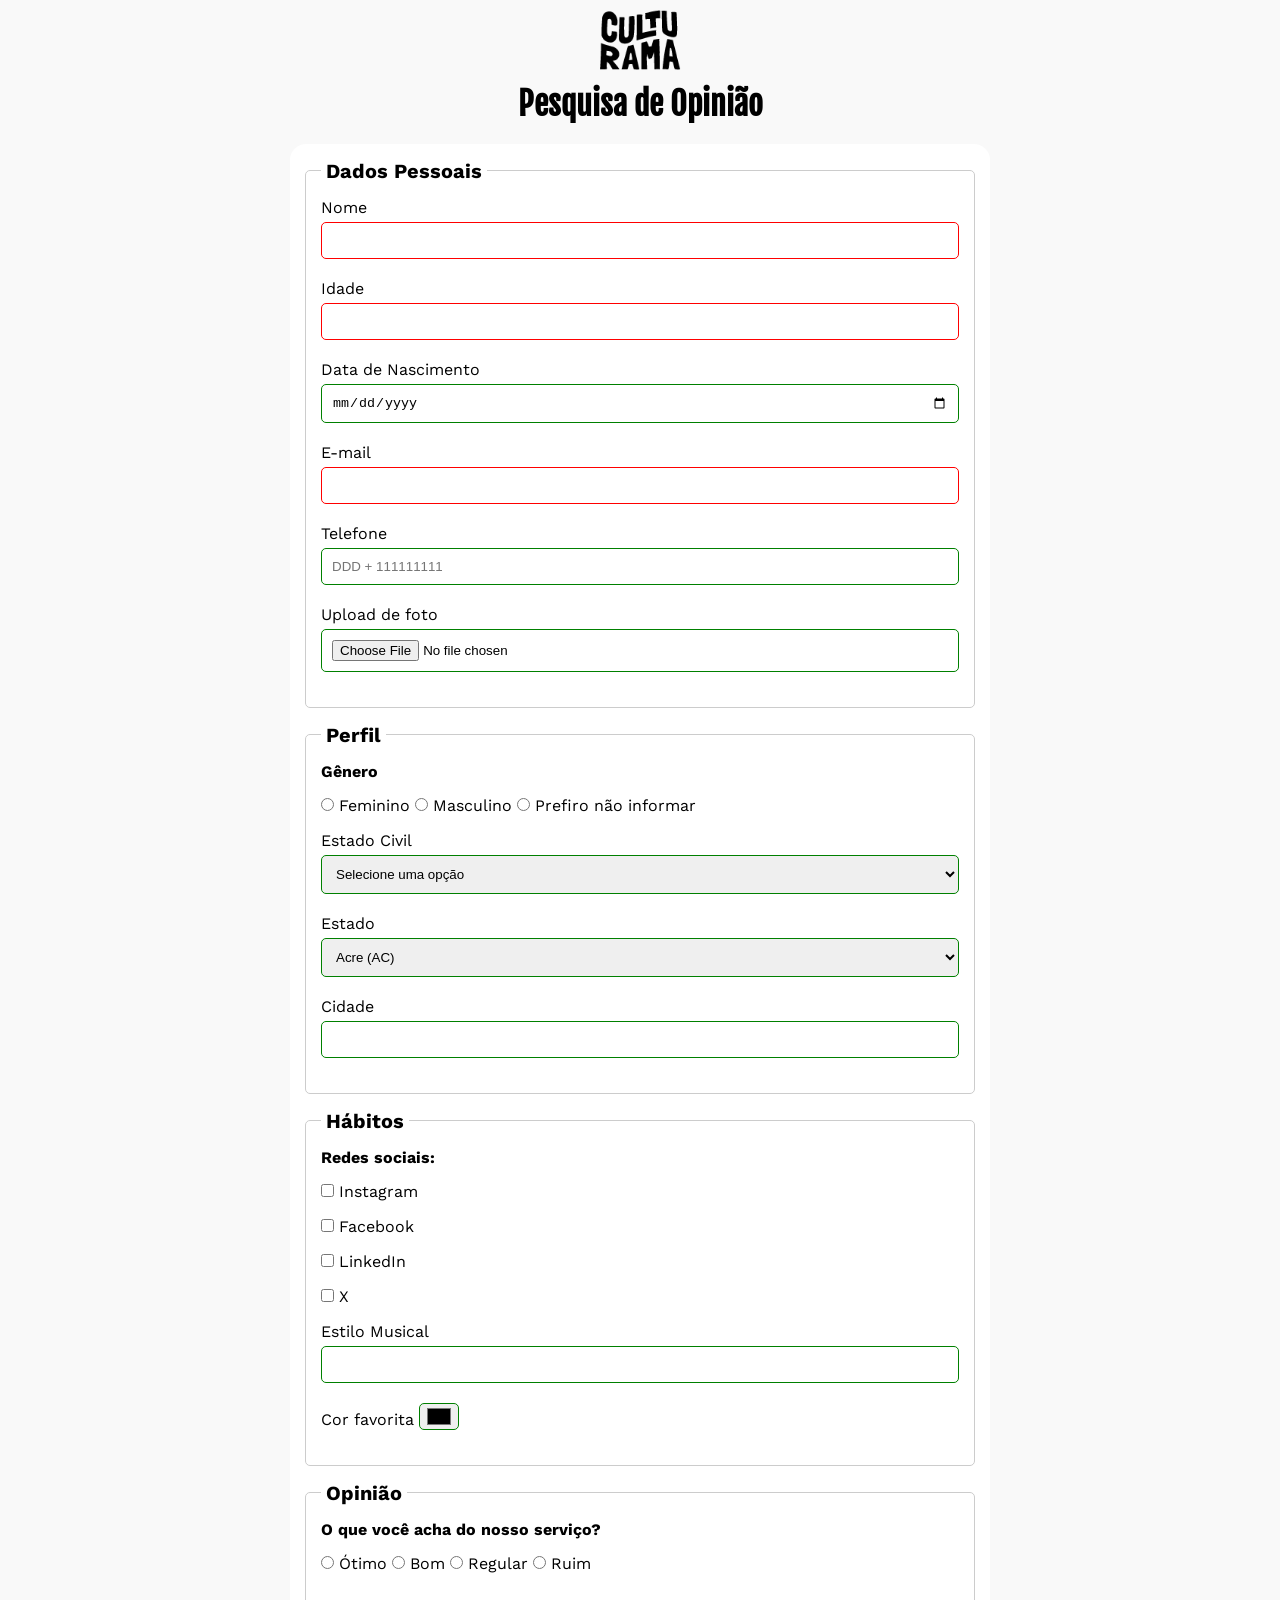
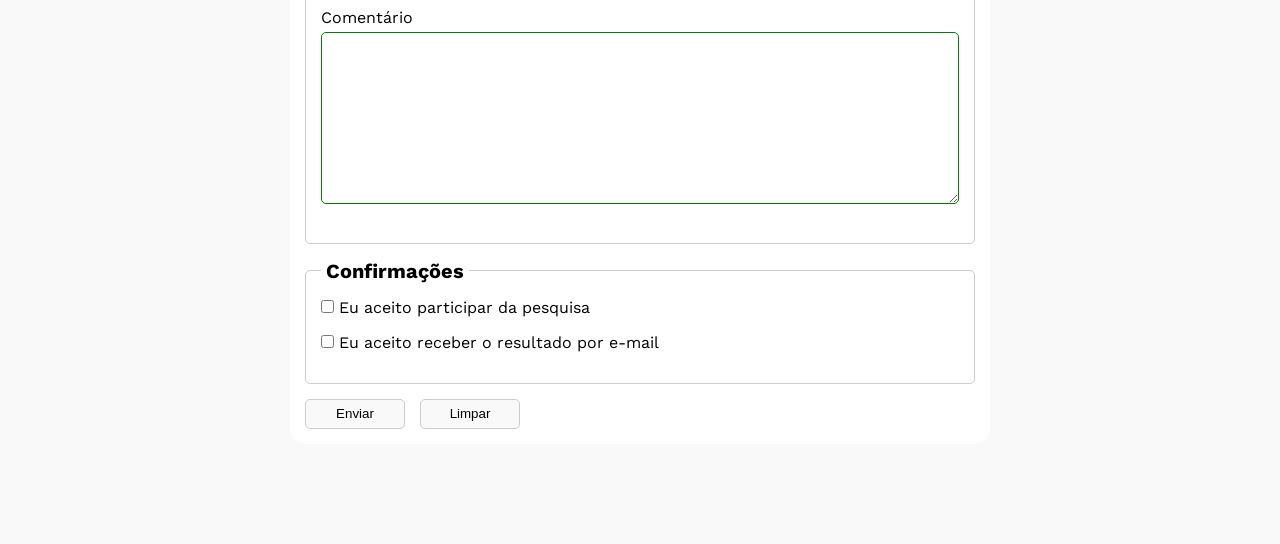
==== index.html @ ff79893f "Fix image source path in index.html" ====
<!DOCTYPE html>
<html lang="pt-br">
<head>
    <meta charset="UTF-8">
    <meta name="viewport" content="width=device-width, initial-scale=1.0">
    <link rel="stylesheet" href="css/style.css">
    <link rel="shortcut icon" href="culturama-favico.png" type="image/x-icon">
    <title>Pesquisa culturama</title>
</head>
<body>
    <header>
        <img src="img/logo-culturama.png" alt="logo da empresa culturama">
        <h1>Pesquisa de Opinião</h1>
    </header>
    <main>
        <section>
            <form action="sucesso.html" method="">

                <fieldset>
                    <legend>Dados Pessoais</legend>
                    
                    <label for="name">Nome</label>
                    <input id="name" type="text" name="userName" id="name" required>
                    <br>
                    
                    <label for="age">Idade</label>
                    <input id="age" type="number" name="userAge" required min="12" max="100">
                    <br>
                    
                    <label for="birthDate">Data de Nascimento</label>
                    <input id="birthDate" type="date" name="userBirthDate">
                    <br>

                    <label for="email">E-mail</label>
                    <input id="email" type="email" name="userEmail" required>
                    <br>

                    <label for="phoneNumber">Telefone</label>
                    <input id="phoneNumber" type="tel" name="userPhoneNumber" pattern="[0-9]{11}" placeholder="DDD + 111111111">
                    <br>

                    <label for="image">Upload de foto</label>
                    <input id="image" type="file" accept="image/*" name="userImage">
                    <br>

                </fieldset>

                <fieldset>
                    <legend>Perfil</legend>

                    <p>Gênero</p>
                    
                    <input id="genderFemale" type="radio" name="userGender" value="female">
                    <label for="genderFemale">Feminino</label>

                    <input id="genderMale" type="radio" name="userGender" value="male">
                    <label for="genderMale">Masculino</label>

                    <input id="genderNotInformed"  type="radio" name="userGender" value="notInformed">
                    <label for="genderNotInformed">Prefiro não informar</label>
                    <br>

                    <label for="userMaritalStatus">Estado Civil</label>
                    <select name="userMaritalStatus" id="" required>
                        <option value="notInformed">Selecione uma opção</option>
                        <option value="solteiro">Solteiro</option>
                        <option value="casado">União estável</option>
                        <option value="divorciado">Divorciado</option>
                    </select>

                    <label for="userState">Estado</label>
                    <select name="UserState" id="">
                        <option value="ac">Acre (AC)</option>
                        <option value="al">Alagoas (AL)</option>
                        <option value="ap">Amapá (AP)</option>
                        <option value="am">Amazonas (AM)</option>
                        <option value="ba">Bahia (BA)</option>
                        <option value="ce">Ceará (CE)</option>
                        <option value="df">Distrito Federal (DF)</option>
                        <option value="es">Espírito Santo (ES)</option>
                        <option value="go">Goiás (GO)</option>
                        <option value="ma">Maranhão (MA)</option>
                        <option value="mt">Mato Grosso (MT)</option>
                        <option value="ms">Mato Grosso do Sul (MS)</option>
                        <option value="mg">Minas Gerais (MG)</option>
                        <option value="pa">Pará (PA)</option>
                        <option value="pb">Paraíba (PB)</option>
                        <option value="pr">Paraná (PR)</option>
                        <option value="pe">Pernambuco (PE)</option>
                        <option value="pi">Piauí (PI)</option>
                        <option value="rj">Rio de Janeiro (RJ)</option>
                        <option value="rn">Rio Grande do Norte (RN)</option>
                        <option value="rs">Rio Grande do Sul (RS)</option>
                        <option value="ro">Rondônia (RO)</option>
                        <option value="rr">Roraima (RR)</option>
                        <option value="sc">Santa Catarina (SC)</option>
                        <option value="sp">São Paulo (SP)</option>
                        <option value="se">Sergipe (SE)</option>
                        <option value="to">Tocantins (TO)</option>
                    </select>
                    <br>
                    
                    <label for="city">Cidade</label>
                    <input type="text" name="userCity" id="city">
                </fieldset>
            
                <fieldset>
                    <legend>Hábitos</legend>

                    <p>Redes sociais:</p>
                    <input id="ig" type="checkbox" name="userSocial" value="instagram">
                    <label for="ig">Instagram</label>
                    <br>

                    <input id="fb" type="checkbox" name="userSocial" value="facebook">
                    <label for="fb">Facebook</label>
                    <br>

                    <input id="lkd" type="checkbox" name="userSocial" value="linkedin">
                    <label for="lkd">LinkedIn</label>
                    <br>

                    <input id="x" type="checkbox" name="userSocial" value="x">
                    <label for="x">X</label>
                    <br>

                    <label for="musicStyle">Estilo Musical</label>
                    <input list="styleTypes" id="musicStyle" type="text">
                    <datalist id="styleTypes">
                        <option value="rock">
                        <option value="pop">
                        <option value="samba">
                        <option value="sertanejo">
                    </datalist>
                    <br>
                    <label for="favoriteColor">Cor favorita</label>
                    <input type="color" name="userFavoriteColor" id="favoriteColor">
                </fieldset>

                <fieldset>
                    <legend>Opinião</legend>

                    <p>O que você acha do nosso serviço? </p>
                    <input id="great" type="radio" name="userSatisfaction" value="great">
                    <label for="great">Ótimo</label>
                
                    <input id="ok" type="radio" name="userSatisfaction" value="ok">
                    <label for="ok">Bom</label>
                    
                    <input id="regular" type="radio" name="userSatisfaction" value="regular">
                    <label for="regular">Regular</label>
                
                    <input id="bad" type="radio" name="userSatisfaction" value="bad">
                    <label for="bad">Ruim</label>
                    <br>
                    <br>

                    <label for="comment">Comentário</label>
                    <br>
                    <textarea name="userComment" id="comment" cols="30" rows="10"></textarea>
                </fieldset>

                <fieldset>
                    <legend>Confirmações</legend>

                    <input type="checkbox" name="userLgpd" id="userLgpdTerm" value="accepted" required>
                    <label for="userLgpdTerm">Eu aceito participar da pesquisa</label>
                    <br>
                    <input type="checkbox" name="userGetResult" id="getResult">
                    <label for="userLgpdTerm">Eu aceito receber o resultado por e-mail</label>
                </fieldset>

            
                <button type="submit">Enviar</button>
                <button type="reset">Limpar</button>
        
            </form>
        </section>
    </main>
</body>
</html>
---- css/style.css ----
@import url('https://fonts.googleapis.com/css2?family=Fjalla+One&family=Work+Sans:ital@0;1&display=swap');

*{
    margin: 0;
    padding: 0;
    box-sizing: border-box;

}
body{
    background-color: #f9f9f9;
    font-family: "Work Sans", sans-serif;
}
main{
    width: 100%;
    max-width: 700px;
    margin: 0 auto;
}
header{
    text-align: center;
    margin-bottom: 20px;
}
img{
    width: 100px;
}
h1{
    font-family: "Fjalla One", sans-serif;
}

form{
    background-color: #FFFFFF;
    padding: 15px;
    border-radius: 16px;
    margin-bottom: 100px;
}
fieldset{
    padding: 15px;
    border: 1px solid #cccccc;
    border-radius: 5px;
    margin-bottom: 15px;
}
legend{
    font-weight: bold;
    font-size: 20px;
    padding: 0 5px;
}
label{
    display: inline-block;
    margin-bottom: 5px;
}
p{
    margin-bottom: 15px;
    font-weight: bold;
}
input,select, textarea{
    width: 100%;
    padding: 10px;
    margin-bottom: 20px;
    border-radius: 5px;
    border: 1px solid #cccccc;
}
textarea{
    min-height: 100px;
}
input[type="checkbox"],input[type="radio"]{
width: auto;
}

input[type="color"]{
    width: 40px;
    padding: 0 5px;
}

input[type="text"]:invalid, input[type="number"]:invalid{
    border-color: red ;

}

input[type="text"]:valid, input[type="number"]:valid{
    border-color: green;
}

input:invalid, textarea:invalid, select:invalid{
    border-color: red;
}

input:valid, textarea:valid, select:valid{
    border-color: green;
}

button{
    width: 100px;
    height: 30px;
    margin-right: 10px;
    background-color: #f9f9f9;
    border: 1px solid #cccccc;
    border-radius: 5px;
    cursor: pointer;
    transition: 0.3s ease-in-out;
}
button[type="submit"]:hover{
    background-color: rgb(126, 227, 126);
}
button[type="reset"]:hover{
    background-color: rgb(227, 126, 126);
}
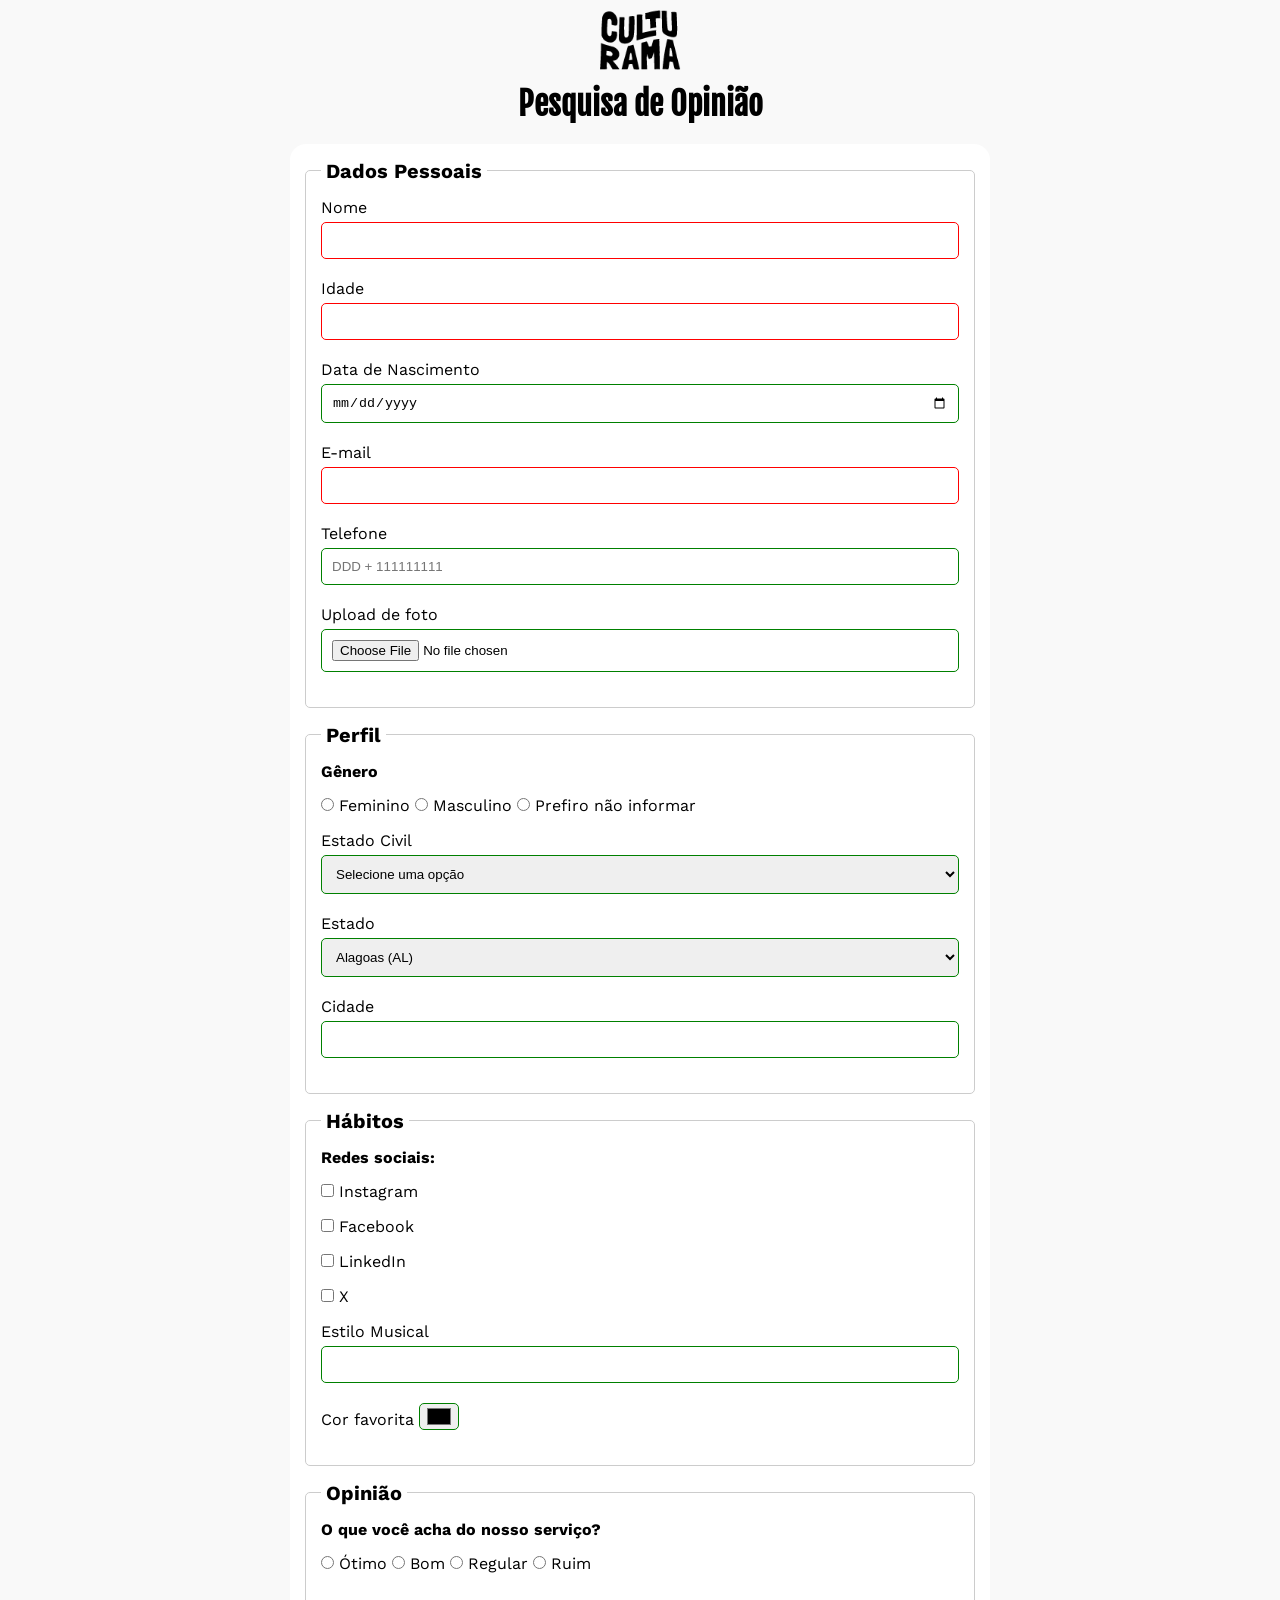
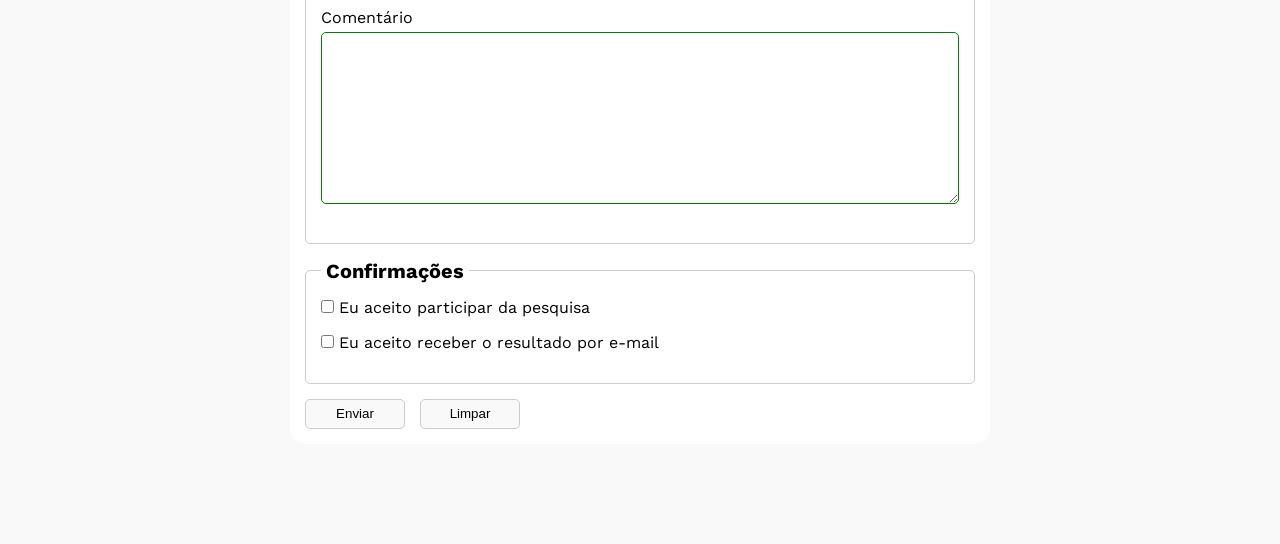
==== commit fd652187: "Fix labels and IDs in form elements" ====
--- a/index.html
+++ b/index.html
@@ -60,16 +60,16 @@
                     <label for="genderNotInformed">Prefiro não informar</label>
                     <br>
 
-                    <label for="userMaritalStatus">Estado Civil</label>
-                    <select name="userMaritalStatus" id="" required>
+                    <label for="maritalStatus">Estado Civil</label>
+                    <select name="userMaritalStatus" id="maritalStatus" required>
                         <option value="notInformed">Selecione uma opção</option>
                         <option value="solteiro">Solteiro</option>
                         <option value="casado">União estável</option>
                         <option value="divorciado">Divorciado</option>
                     </select>
 
-                    <label for="userState">Estado</label>
-                    <select name="UserState" id="">
+                    <label for="state">Estado</label>
+                    <select name="UserState" id="state"
                         <option value="ac">Acre (AC)</option>
                         <option value="al">Alagoas (AL)</option>
                         <option value="ap">Amapá (AP)</option>
@@ -167,7 +167,7 @@
                     <label for="userLgpdTerm">Eu aceito participar da pesquisa</label>
                     <br>
                     <input type="checkbox" name="userGetResult" id="getResult">
-                    <label for="userLgpdTerm">Eu aceito receber o resultado por e-mail</label>
+                    <label for="getResult">Eu aceito receber o resultado por e-mail</label>
                 </fieldset>
 
             
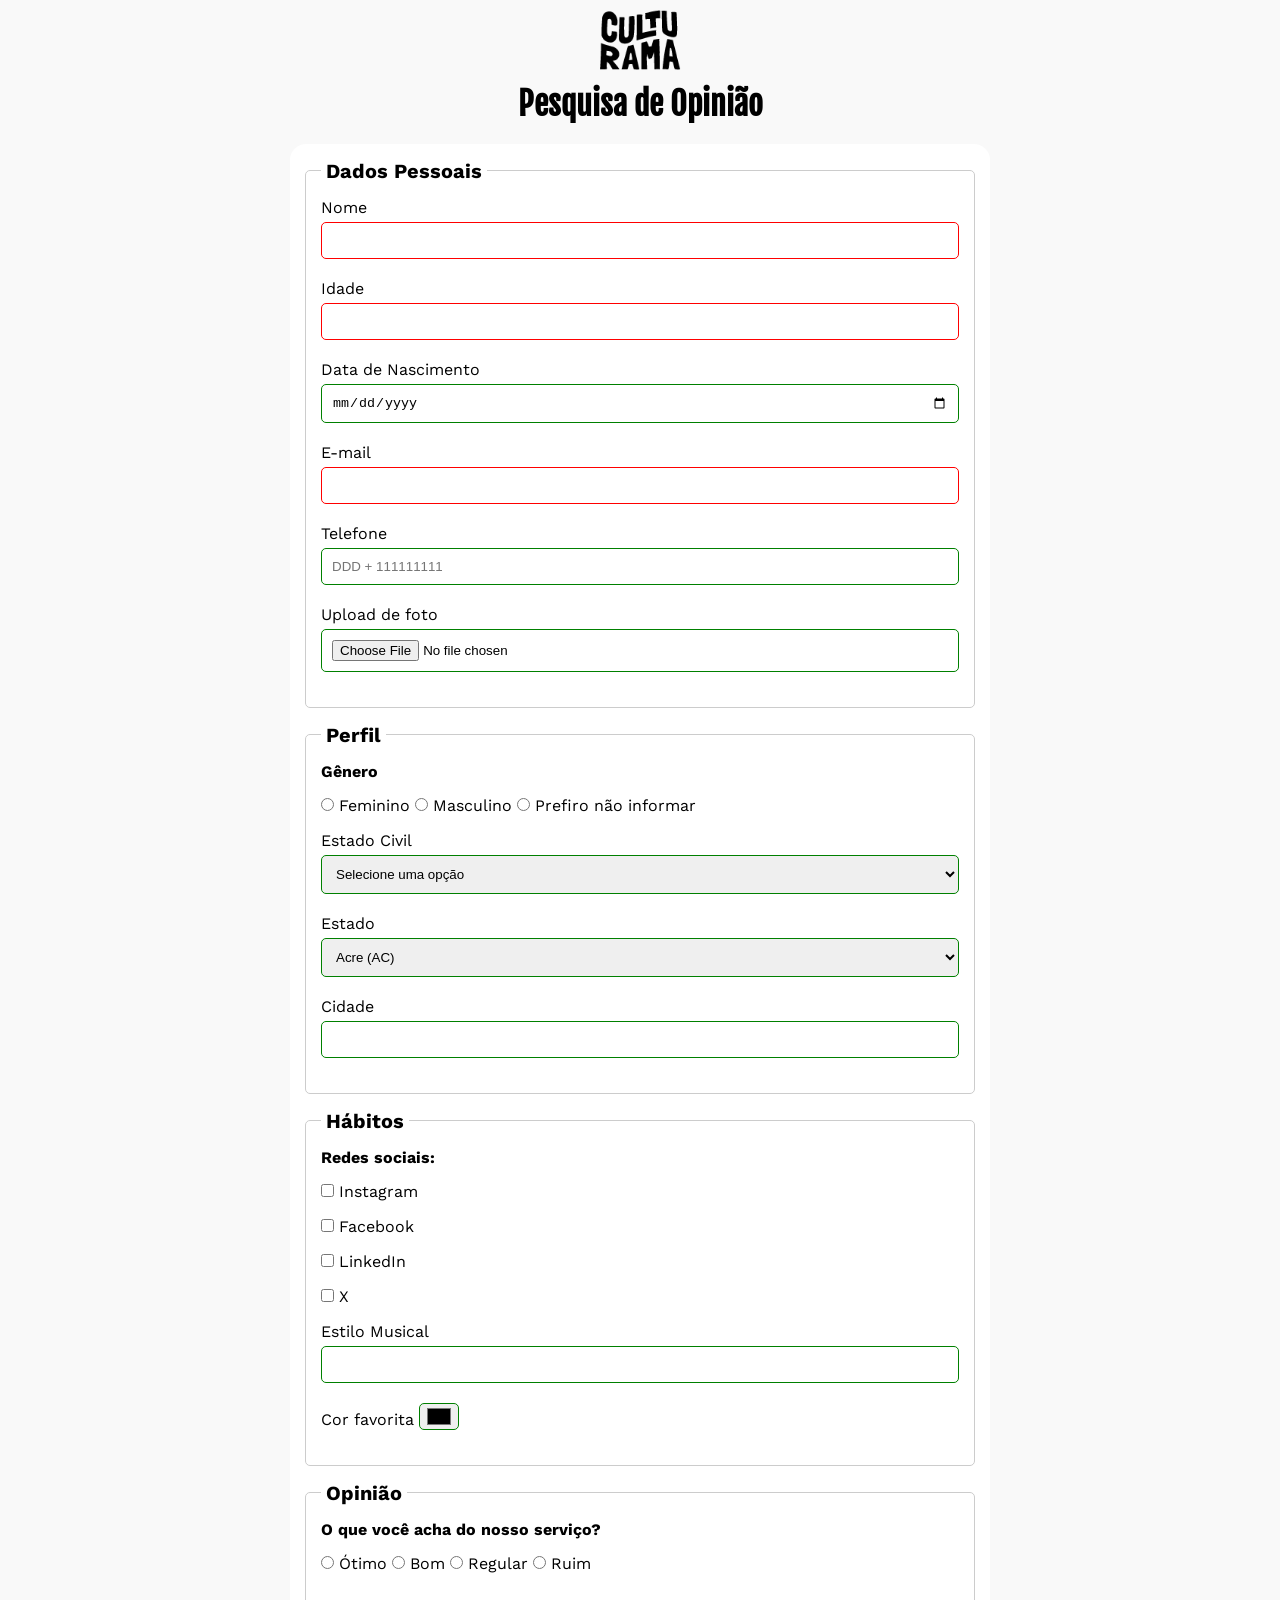
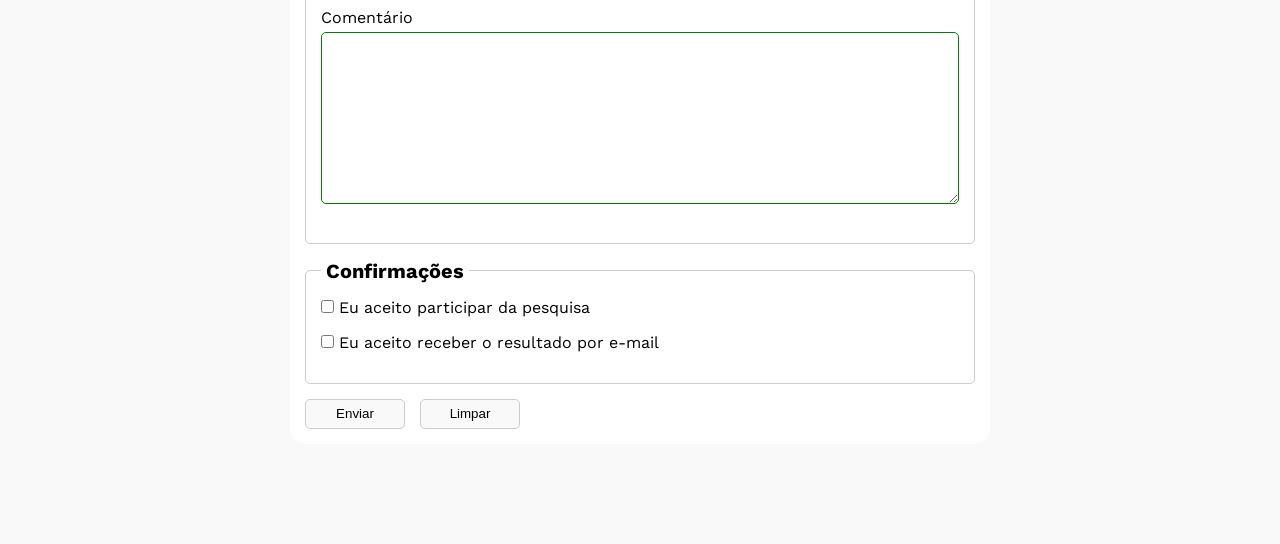
==== commit e777252f: "corrige caminhos relativos e tamanho de exibicao sucesso.html" ====
--- a/index.html
+++ b/index.html
@@ -69,7 +69,7 @@
                     </select>
 
                     <label for="state">Estado</label>
-                    <select name="UserState" id="state"
+                    <select name="userState" id="state">
                         <option value="ac">Acre (AC)</option>
                         <option value="al">Alagoas (AL)</option>
                         <option value="ap">Amapá (AP)</option>
@@ -178,4 +178,4 @@
         </section>
     </main>
 </body>
-</html>
+</html>
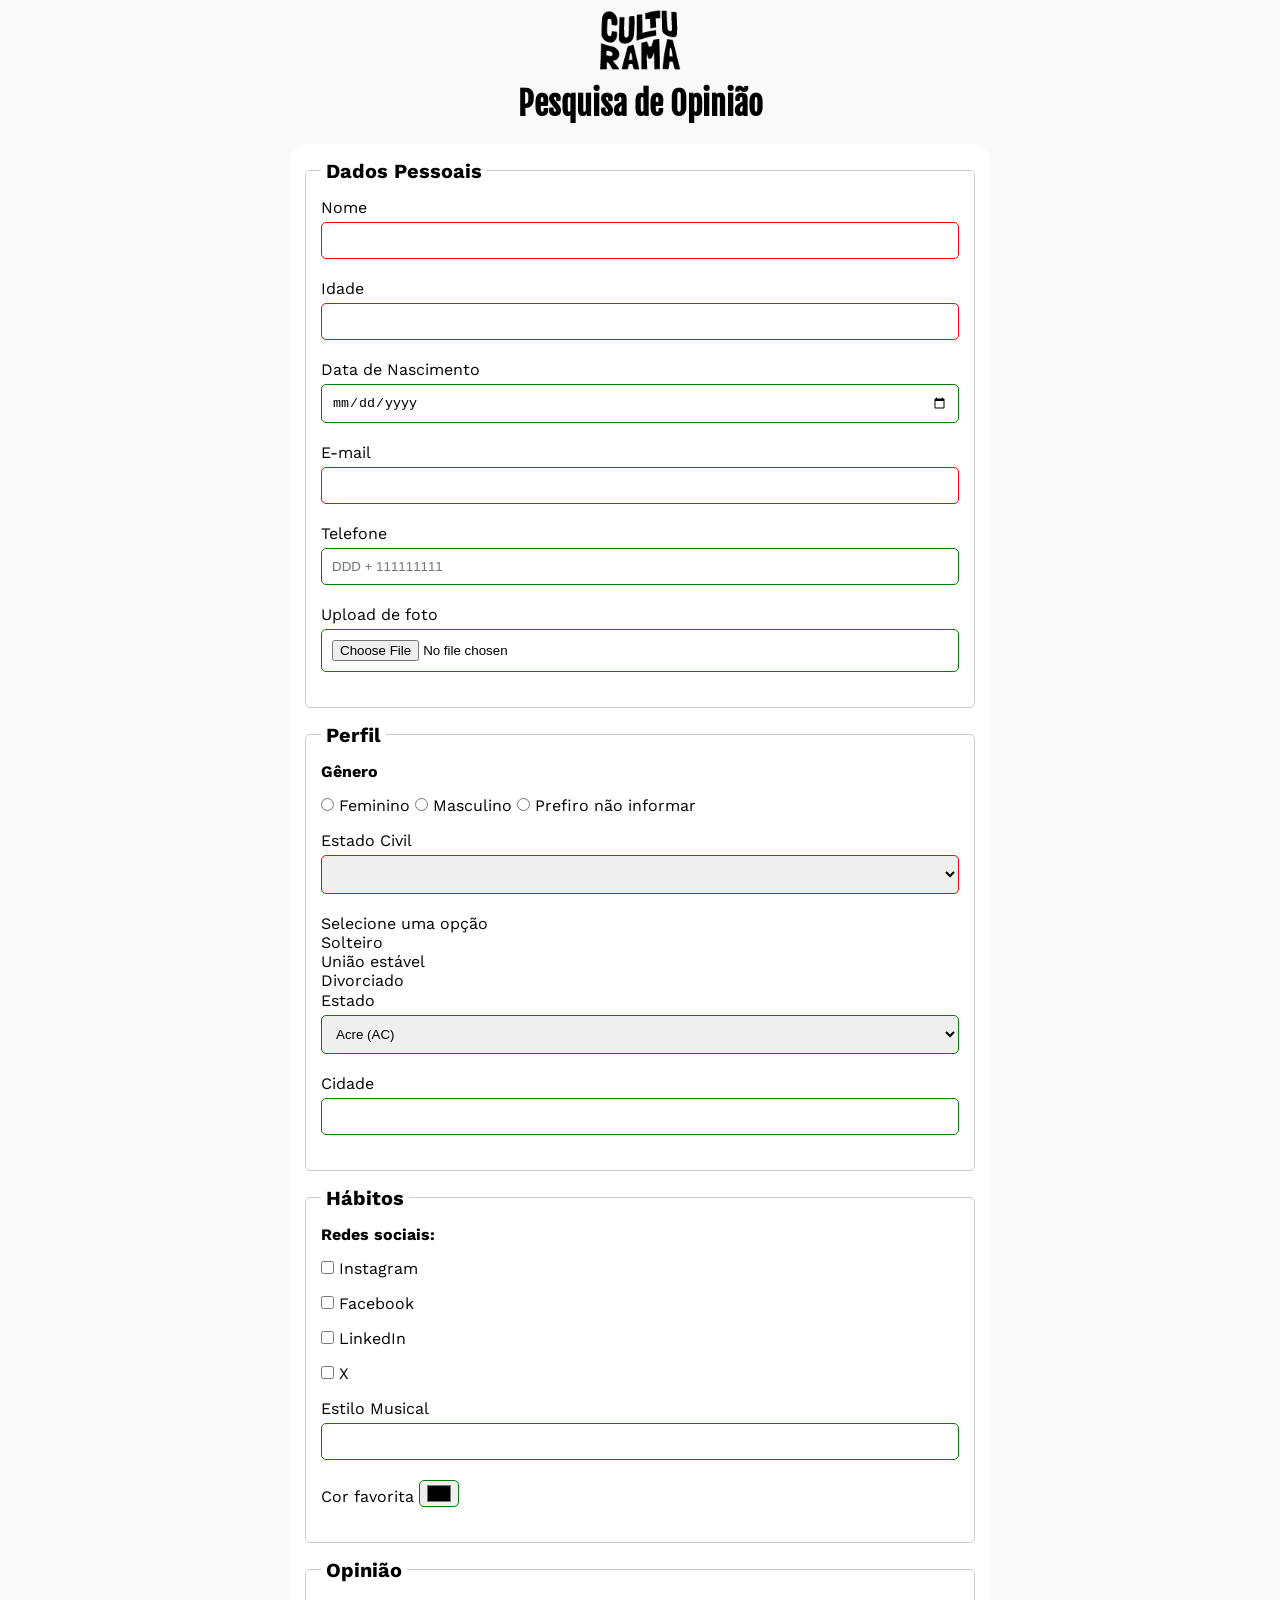
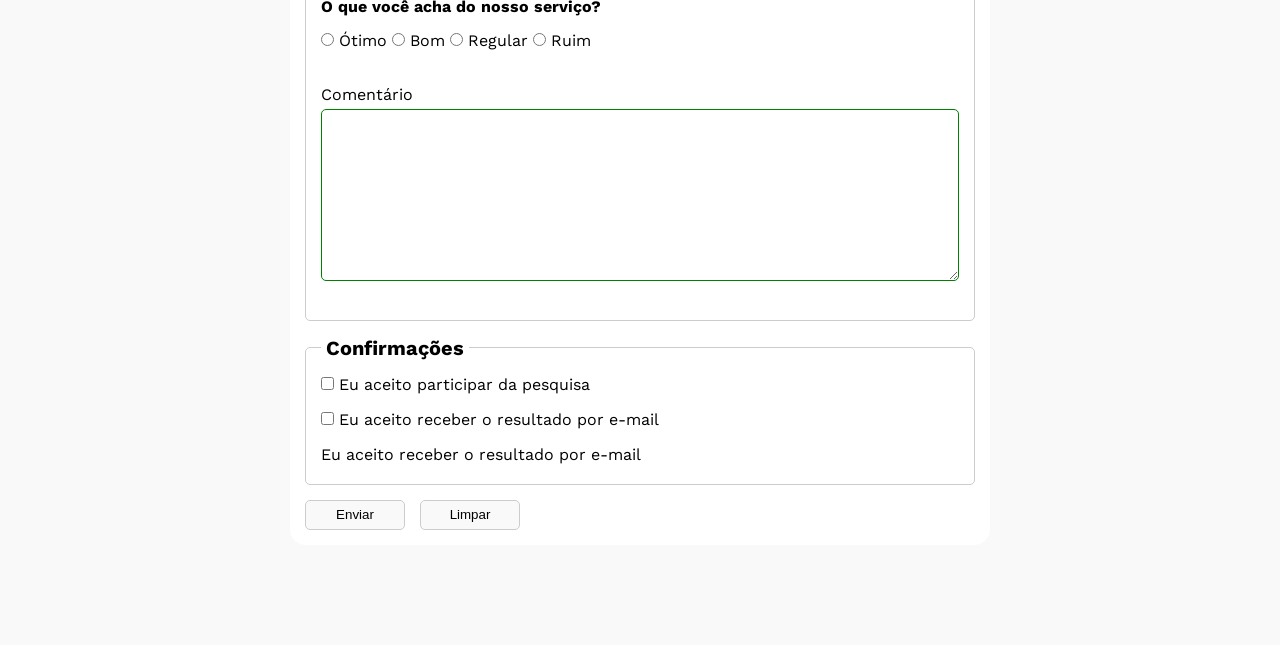
==== commit 2e3f8826: "corrigindo alteracoes" ====
--- a/index.html
+++ b/index.html
@@ -60,6 +60,8 @@
                     <label for="genderNotInformed">Prefiro não informar</label>
                     <br>
 
+                    <label for="maritalStatus">Estado Civil</label>
+                    <select name="userMaritalStatus" id="maritalStatus" required>
                     <label for="maritalStatus">Estado Civil</label>
                     <select name="userMaritalStatus" id="maritalStatus" required>
                         <option value="notInformed">Selecione uma opção</option>
@@ -168,6 +170,7 @@
                     <br>
                     <input type="checkbox" name="userGetResult" id="getResult">
                     <label for="getResult">Eu aceito receber o resultado por e-mail</label>
+                    <label for="getResult">Eu aceito receber o resultado por e-mail</label>
                 </fieldset>
 
             
@@ -178,4 +181,4 @@
         </section>
     </main>
 </body>
-</html>+</html>
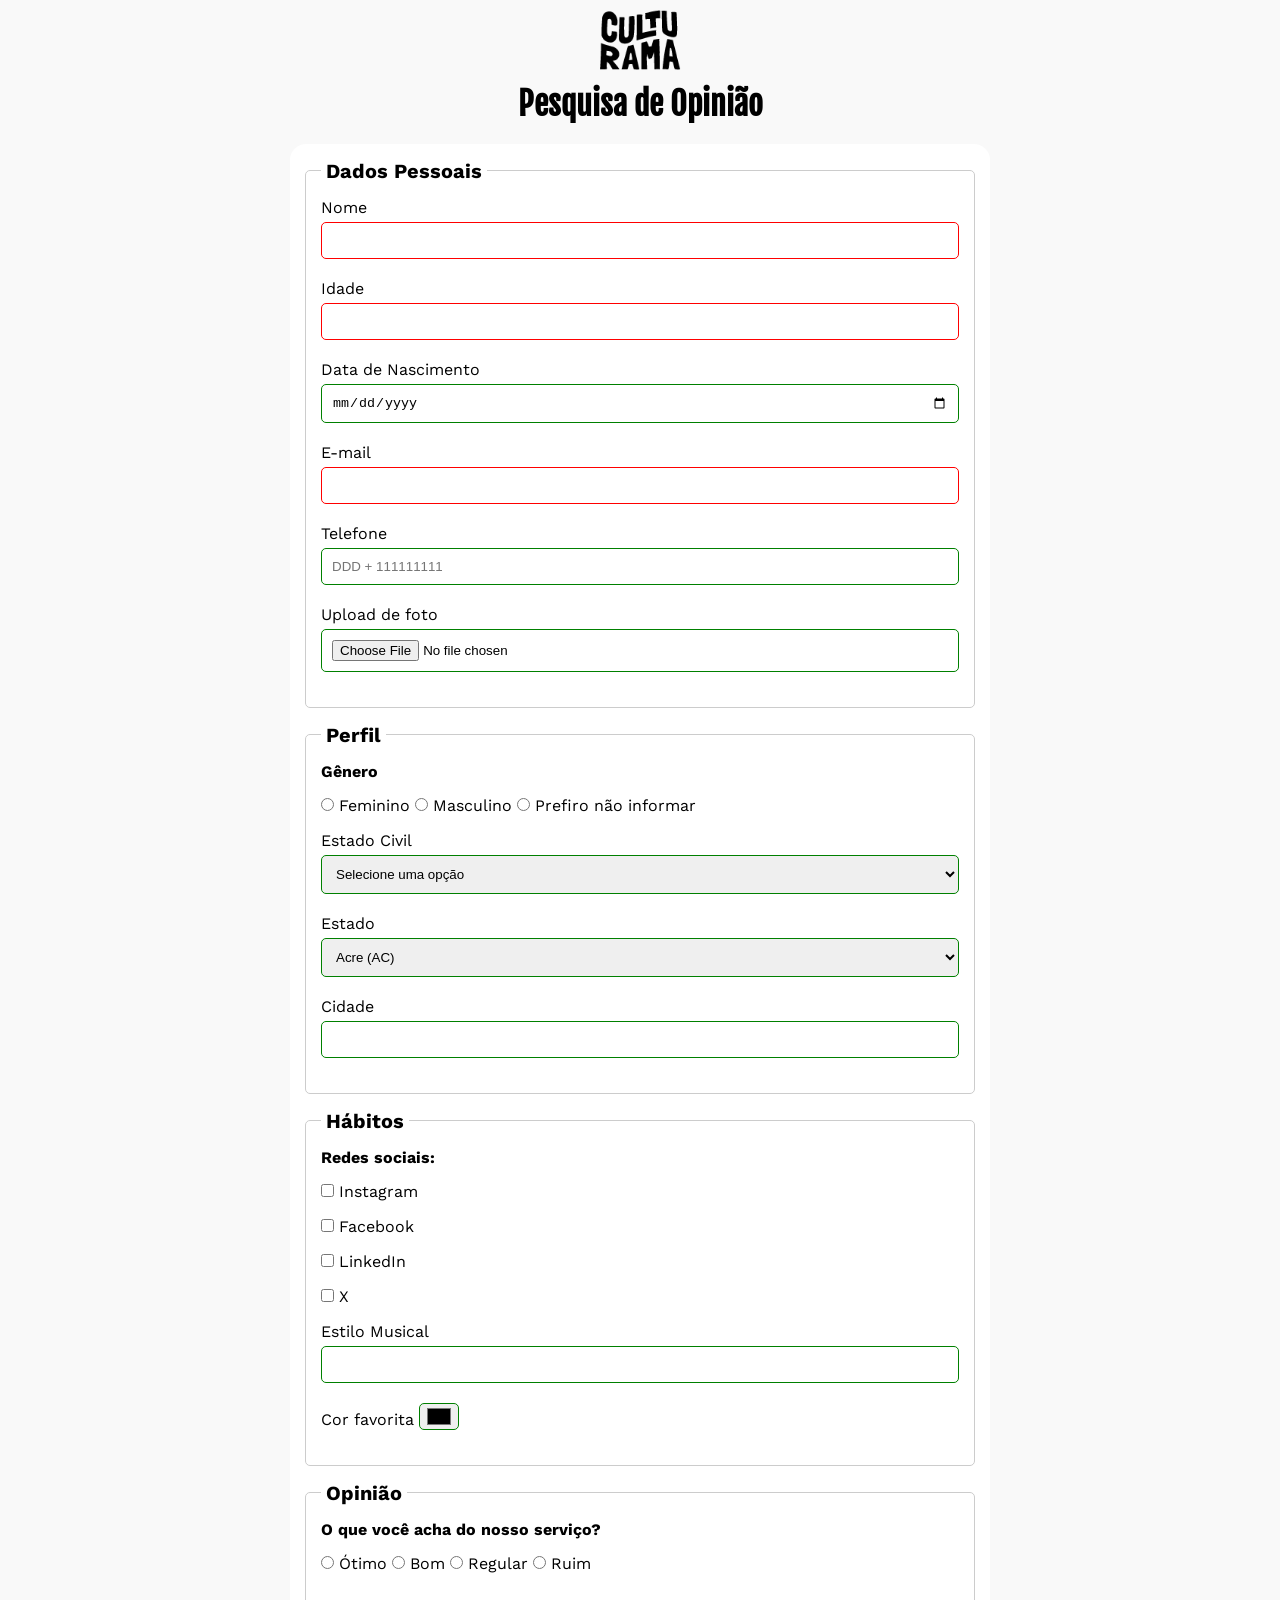
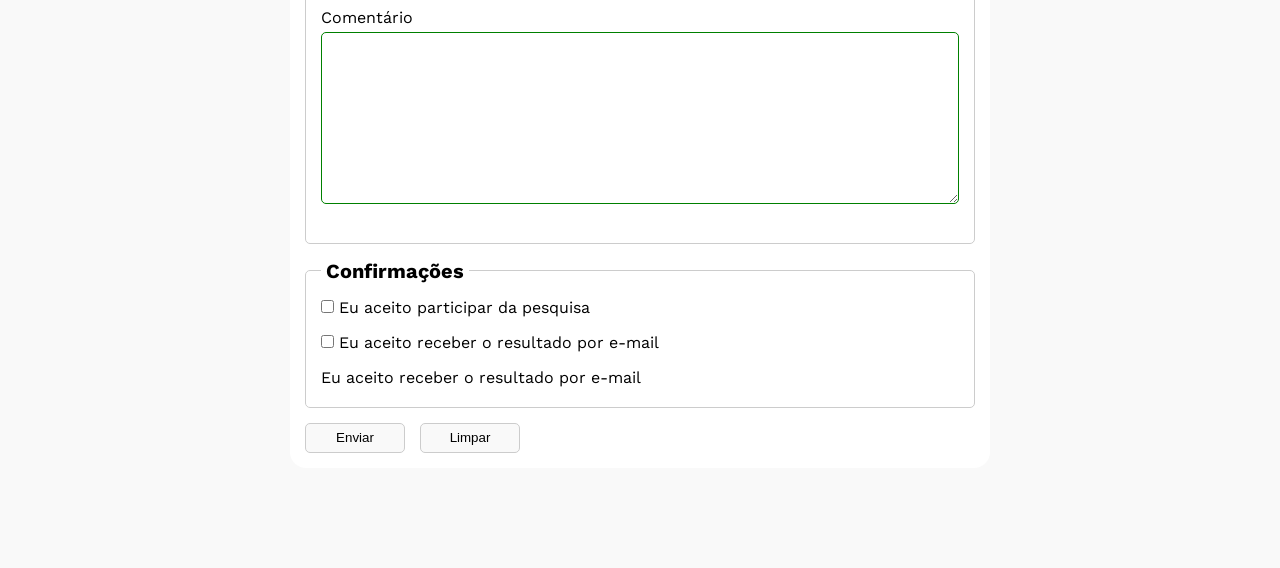
==== commit 504e0286: "corrigindo erros adicionais" ====
--- a/index.html
+++ b/index.html
@@ -60,8 +60,6 @@
                     <label for="genderNotInformed">Prefiro não informar</label>
                     <br>
 
-                    <label for="maritalStatus">Estado Civil</label>
-                    <select name="userMaritalStatus" id="maritalStatus" required>
                     <label for="maritalStatus">Estado Civil</label>
                     <select name="userMaritalStatus" id="maritalStatus" required>
                         <option value="notInformed">Selecione uma opção</option>
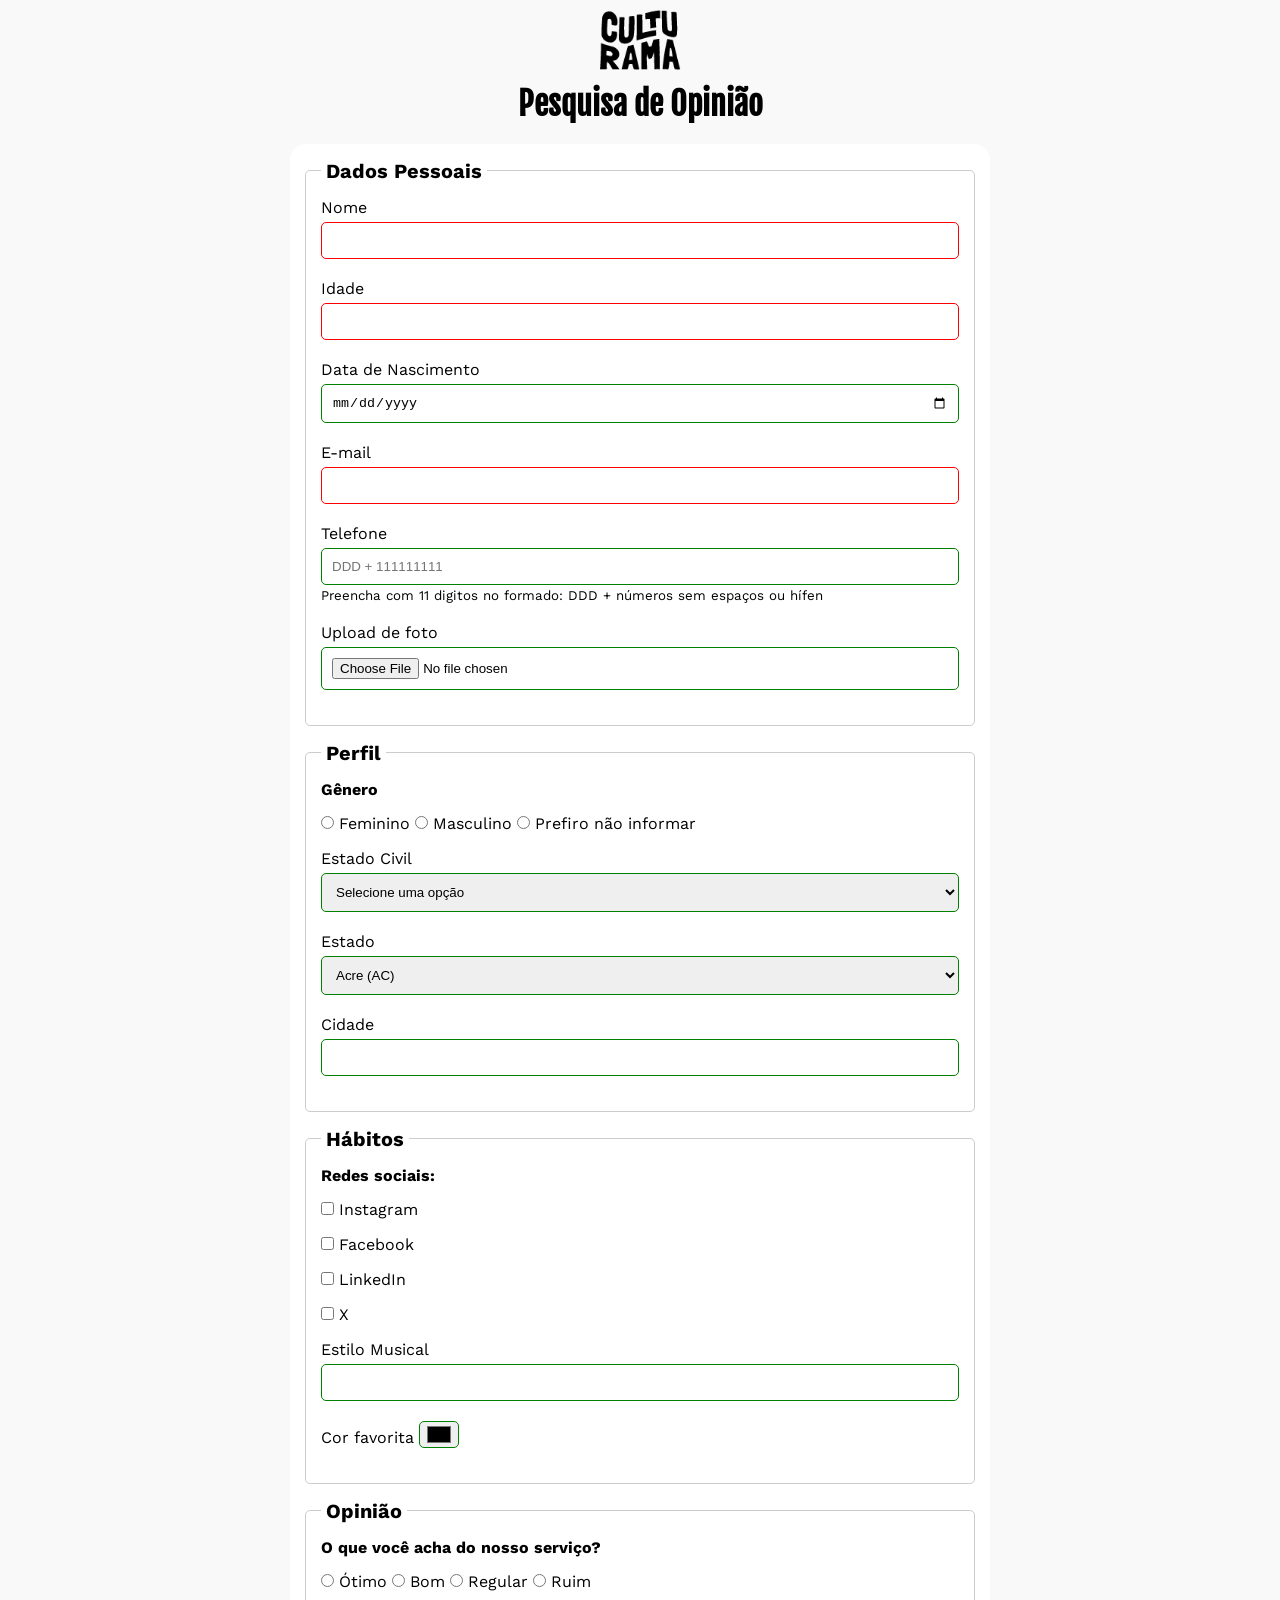
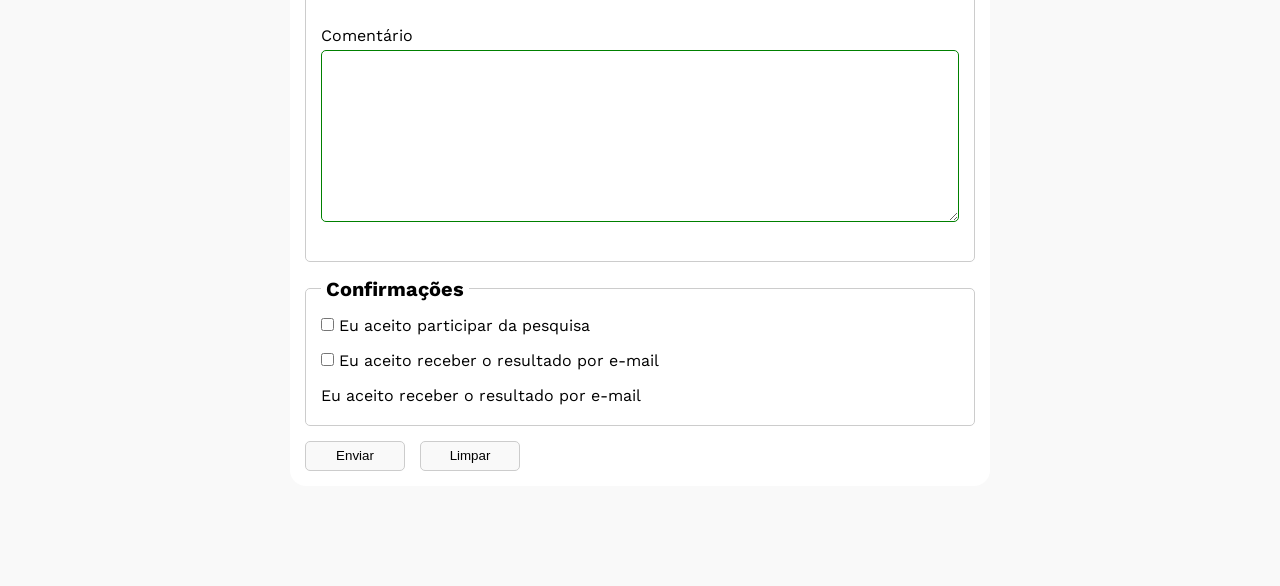
==== commit e9fc7219: "adiciona aria ao campo telefone" ====
--- a/index.html
+++ b/index.html
@@ -36,7 +36,8 @@
                     <br>
 
                     <label for="phoneNumber">Telefone</label>
-                    <input id="phoneNumber" type="tel" name="userPhoneNumber" pattern="[0-9]{11}" placeholder="DDD + 111111111">
+                    <input id="phoneNumber" type="tel" name="userPhoneNumber" pattern="[0-9]{11}" placeholder="DDD + 111111111" aria-describedby="phoneHelp">
+                    <small id="phoneHelp">Preencha com 11 digitos no formado: DDD + números sem espaços ou hífen</small>
                     <br>
 
                     <label for="image">Upload de foto</label>
--- a/css/style.css
+++ b/css/style.css
@@ -51,6 +51,9 @@
     margin-bottom: 15px;
     font-weight: bold;
 }
+textarea{
+    min-height: 100px;
+}
 input,select, textarea{
     width: 100%;
     padding: 10px;
@@ -58,9 +61,14 @@
     border-radius: 5px;
     border: 1px solid #cccccc;
 }
-textarea{
-    min-height: 100px;
+input[type='tel']{
+    margin-bottom: 0;
 }
+small{
+    display: inline-block;
+    margin-bottom: 20px;
+}
+
 input[type="checkbox"],input[type="radio"]{
 width: auto;
 }
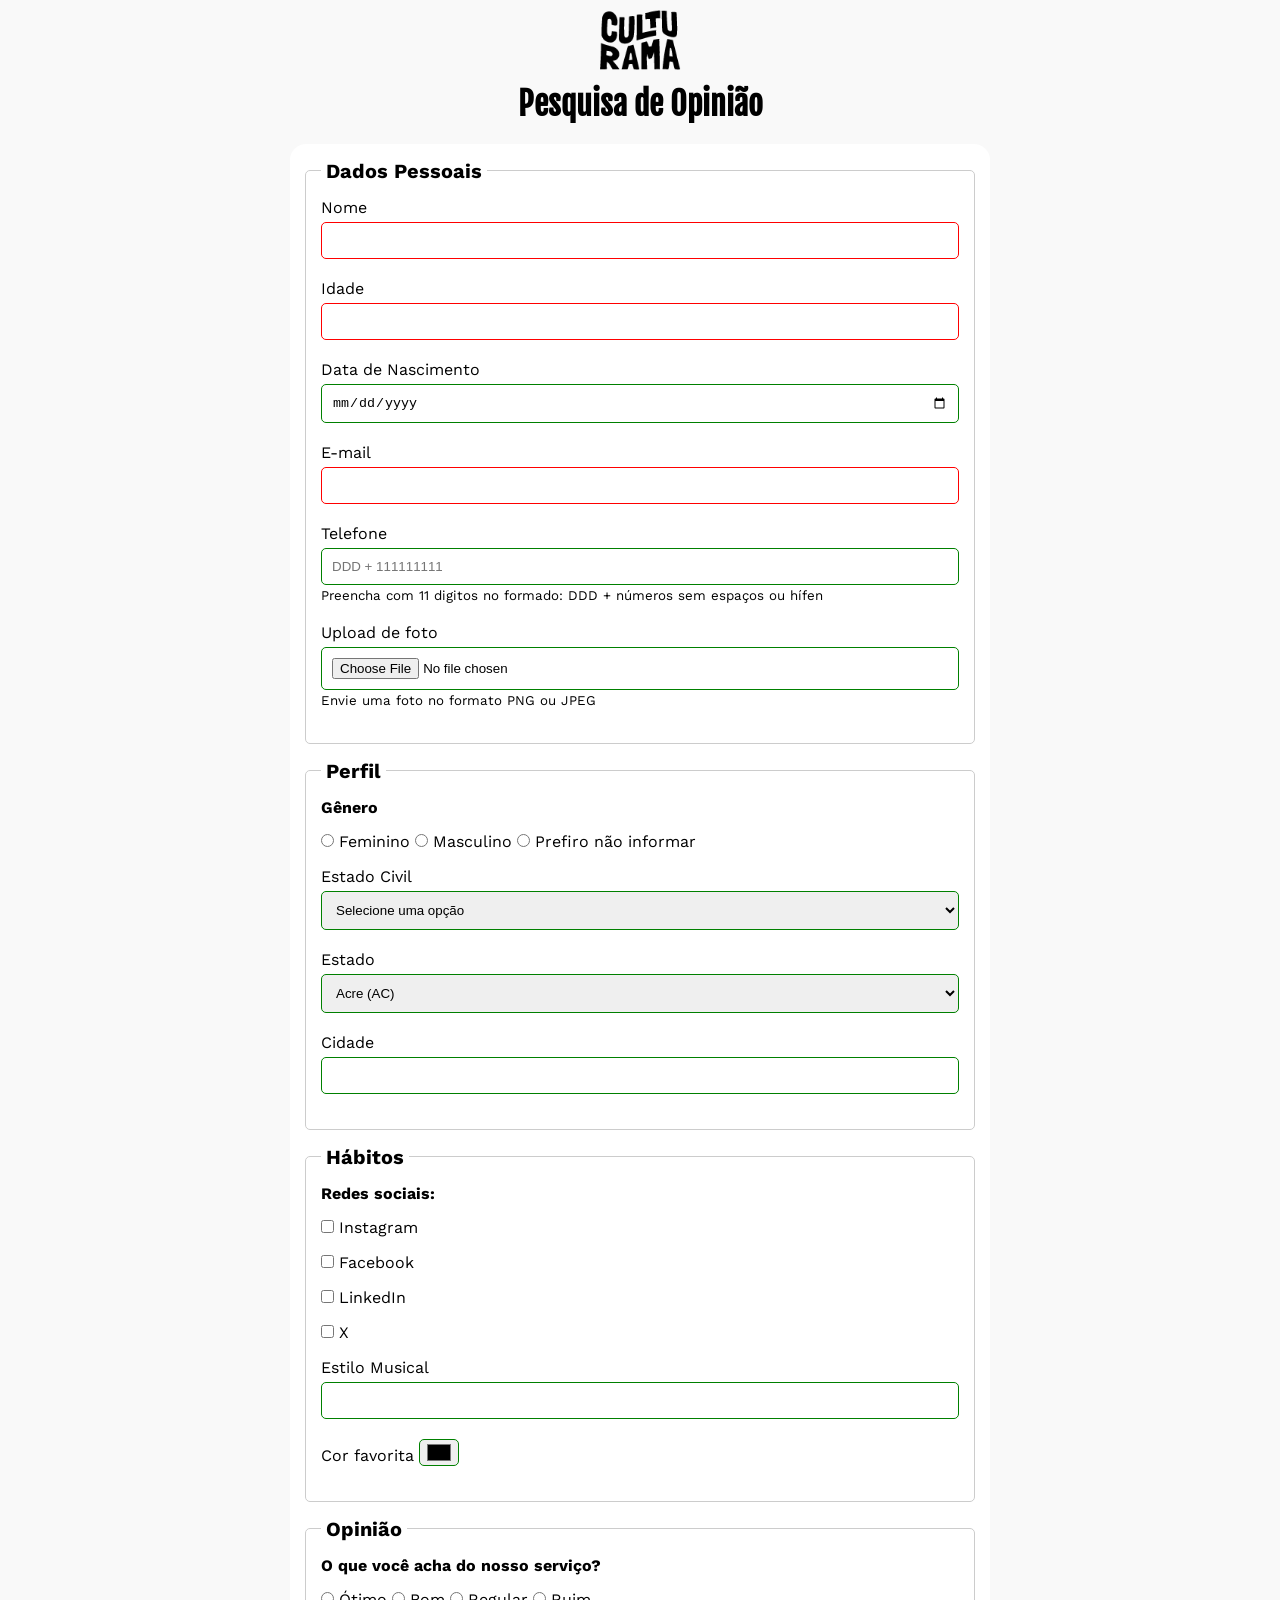
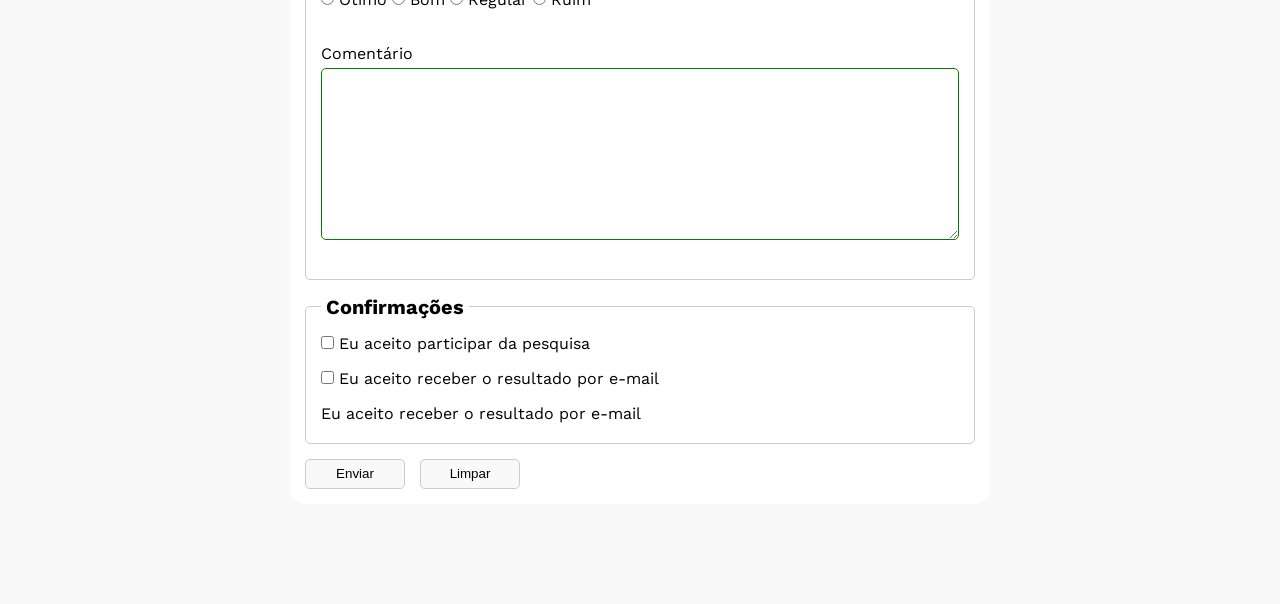
==== commit 1f666854: "adiciona aria ao campo upload de foto" ====
--- a/index.html
+++ b/index.html
@@ -41,7 +41,8 @@
                     <br>
 
                     <label for="image">Upload de foto</label>
-                    <input id="image" type="file" accept="image/*" name="userImage">
+                    <input id="image" type="file" accept="image/*" name="userImage" aria-describedby="imageHelp">
+                    <small id="imageHelp">Envie uma foto no formato PNG ou JPEG</small>
                     <br>
 
                 </fieldset>
--- a/css/style.css
+++ b/css/style.css
@@ -61,7 +61,7 @@
     border-radius: 5px;
     border: 1px solid #cccccc;
 }
-input[type='tel']{
+input[type='tel'],input[type='file']{
     margin-bottom: 0;
 }
 small{
